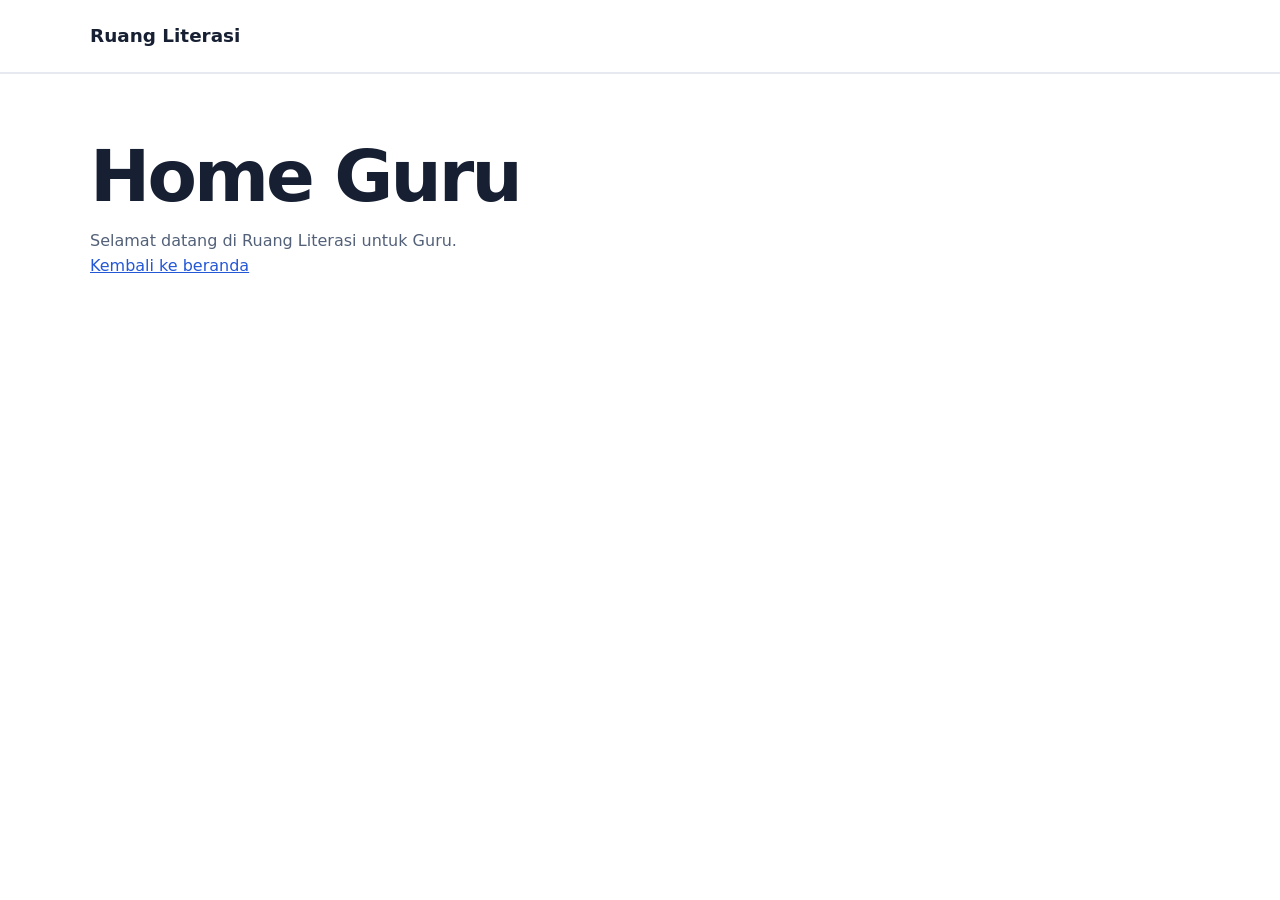
==== home-guru.html @ ae9f27b5 "Tambah halaman guru dan siswa" ====
<!doctype html>
<html lang="id">
  <head>
    <meta charset="utf-8" />
    <meta name="viewport" content="width=device-width, initial-scale=1" />
    <title>Home Guru | Ruang Literasi</title>
    <link rel="stylesheet" href="styles.css" />
  </head>
  <body>
    <a class="skip-link" href="#konten">Lewati ke konten utama</a>
    <header class="site-header">
      <div class="container header-content">
        <a class="brand" href="index.html">Ruang Literasi</a>
      </div>
    </header>
    <main id="konten" class="content-section">
      <div class="container">
        <h1>Home Guru</h1>
        <p>Selamat datang di Ruang Literasi untuk Guru.</p>
        <a href="index.html">Kembali ke beranda</a>
      </div>
    </main>
  </body>
</html>
---- styles.css ----
:root {
  color-scheme: light;
  font-family: system-ui, -apple-system, BlinkMacSystemFont, "Segoe UI", sans-serif;
  color: #172033;
  background: #ffffff;
  font-synthesis: none;
  text-rendering: optimizeLegibility;
  -webkit-font-smoothing: antialiased;
  -moz-osx-font-smoothing: grayscale;
  scroll-behavior: smooth;
}

* {
  box-sizing: border-box;
}

body {
  min-width: 320px;
  min-height: 100vh;
  margin: 0;
  line-height: 1.6;
}

a {
  color: #2457d6;
}

a:focus-visible {
  outline: 3px solid #f4a62a;
  outline-offset: 3px;
}

.container {
  width: min(100% - 2rem, 1100px);
  margin-inline: auto;
}

.skip-link {
  position: absolute;
  top: 0.75rem;
  left: 0.75rem;
  z-index: 1;
  padding: 0.6rem 0.9rem;
  transform: translateY(-160%);
  border-radius: 0.4rem;
  background: #ffffff;
  color: #172033;
}

.skip-link:focus {
  transform: translateY(0);
}

.site-header {
  border-bottom: 1px solid #e6e9ef;
}

.header-content {
  display: flex;
  min-height: 4.5rem;
  align-items: center;
  justify-content: space-between;
  gap: 1.5rem;
}

.brand {
  display: inline-flex;
  align-items: center;
  gap: 0.65rem;
  color: inherit;
  font-size: 1.15rem;
  font-weight: 700;
  text-decoration: none;
  white-space: nowrap;
}

.brand-logo {
  width: 2.25rem;
  height: 2.25rem;
  flex: none;
  color: #2457d6;
}

.nav-list {
  display: flex;
  flex-wrap: wrap;
  gap: 1.25rem;
  margin: 0;
  padding: 0;
  list-style: none;
}

.nav-list a {
  color: inherit;
  text-decoration: none;
}

.nav-list a:hover,
.content-section a:hover {
  text-decoration: underline;
}

.hero {
  overflow: hidden;
  background: linear-gradient(110deg, #f8faff 0%, #ffffff 66%);
}

.hero-layout {
  display: grid;
  min-height: 34rem;
  grid-template-columns: minmax(0, 1fr) minmax(0, 0.9fr);
  align-items: center;
  gap: clamp(2rem, 6vw, 5rem);
  padding-block: clamp(3.5rem, 8vw, 6rem);
}

.hero-copy {
  position: relative;
  z-index: 1;
}

h1,
h2,
p {
  margin-top: 0;
}

h1 {
  max-width: 15ch;
  margin-bottom: 0.75rem;
  font-size: clamp(2.5rem, 7vw, 4.5rem);
  line-height: 1.08;
  letter-spacing: -0.04em;
}

.hero-subtitle {
  max-width: 27ch;
  margin-bottom: 1.25rem;
  color: #34466b;
  font-size: clamp(1.35rem, 3vw, 2rem);
  line-height: 1.3;
}

h2 {
  margin-bottom: 0.75rem;
  font-size: clamp(1.6rem, 4vw, 2.25rem);
  line-height: 1.2;
}

.hero-description {
  max-width: 55ch;
  margin-bottom: 1.75rem;
  color: #526078;
  font-size: 1.1rem;
}

.hero-art {
  display: grid;
  min-width: 0;
  place-items: center;
}

.learning-illustration {
  display: block;
  width: min(100%, 32.5rem);
  height: auto;
}

.button {
  display: inline-block;
  padding: 0.75rem 1.1rem;
  border-radius: 0.5rem;
  background: #2457d6;
  color: #ffffff;
  font-weight: 600;
  text-decoration: none;
}

.hero-actions {
  display: flex;
  flex-wrap: wrap;
  gap: 0.75rem;
}

.button:hover {
  background: #1946b9;
}

.content-section {
  padding-block: 4rem;
  border-top: 1px solid #e6e9ef;
}

.content-section p {
  max-width: 65ch;
  margin-bottom: 0;
  color: #526078;
}

.contact-section {
  background: #f7f8fb;
}

.site-footer {
  padding-block: 1.5rem;
  border-top: 1px solid #e6e9ef;
  color: #526078;
  font-size: 0.9rem;
}

.site-footer p {
  margin-bottom: 0;
}

@media (max-width: 520px) {
  .header-content {
    align-items: flex-start;
    flex-direction: column;
    justify-content: center;
    gap: 0.25rem;
    padding-block: 0.75rem;
  }

  .nav-list {
    gap: 1rem;
  }
}

@media (max-width: 760px) {
  .hero-layout {
    min-height: auto;
    grid-template-columns: 1fr;
    gap: 2rem;
  }

  .learning-illustration {
    width: min(100%, 26rem);
  }
}

@media (prefers-reduced-motion: reduce) {
  :root {
    scroll-behavior: auto;
  }
}
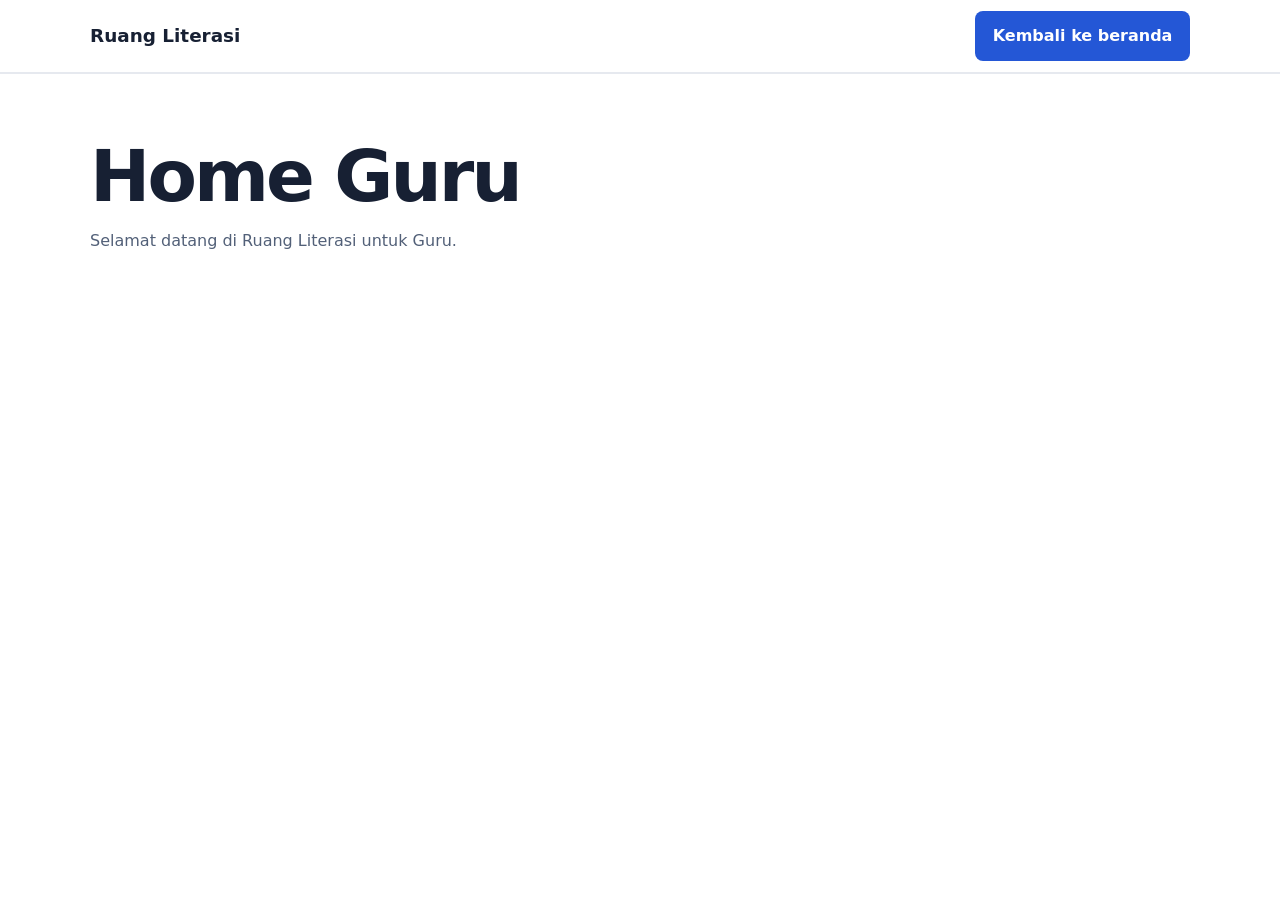
==== commit 732022cd: "Tombol kembali ke beranda berada disisi kanan header home guru sejajar dengan logo ruang literasi" ====
--- a/home-guru.html
+++ b/home-guru.html
@@ -9,15 +9,15 @@
   <body>
     <a class="skip-link" href="#konten">Lewati ke konten utama</a>
     <header class="site-header">
-      <div class="container header-content">
+      <div class="container header-content home-header-content">
         <a class="brand" href="index.html">Ruang Literasi</a>
+        <a class="button" href="index.html">Kembali ke beranda</a>
       </div>
     </header>
     <main id="konten" class="content-section">
       <div class="container">
         <h1>Home Guru</h1>
         <p>Selamat datang di Ruang Literasi untuk Guru.</p>
-        <a href="index.html">Kembali ke beranda</a>
       </div>
     </main>
   </body>
--- a/styles.css
+++ b/styles.css
@@ -63,6 +63,11 @@
   gap: 1.5rem;
 }
 
+.home-header-content {
+  flex-direction: row;
+  gap: 0.75rem;
+}
+
 .brand {
   display: inline-flex;
   align-items: center;
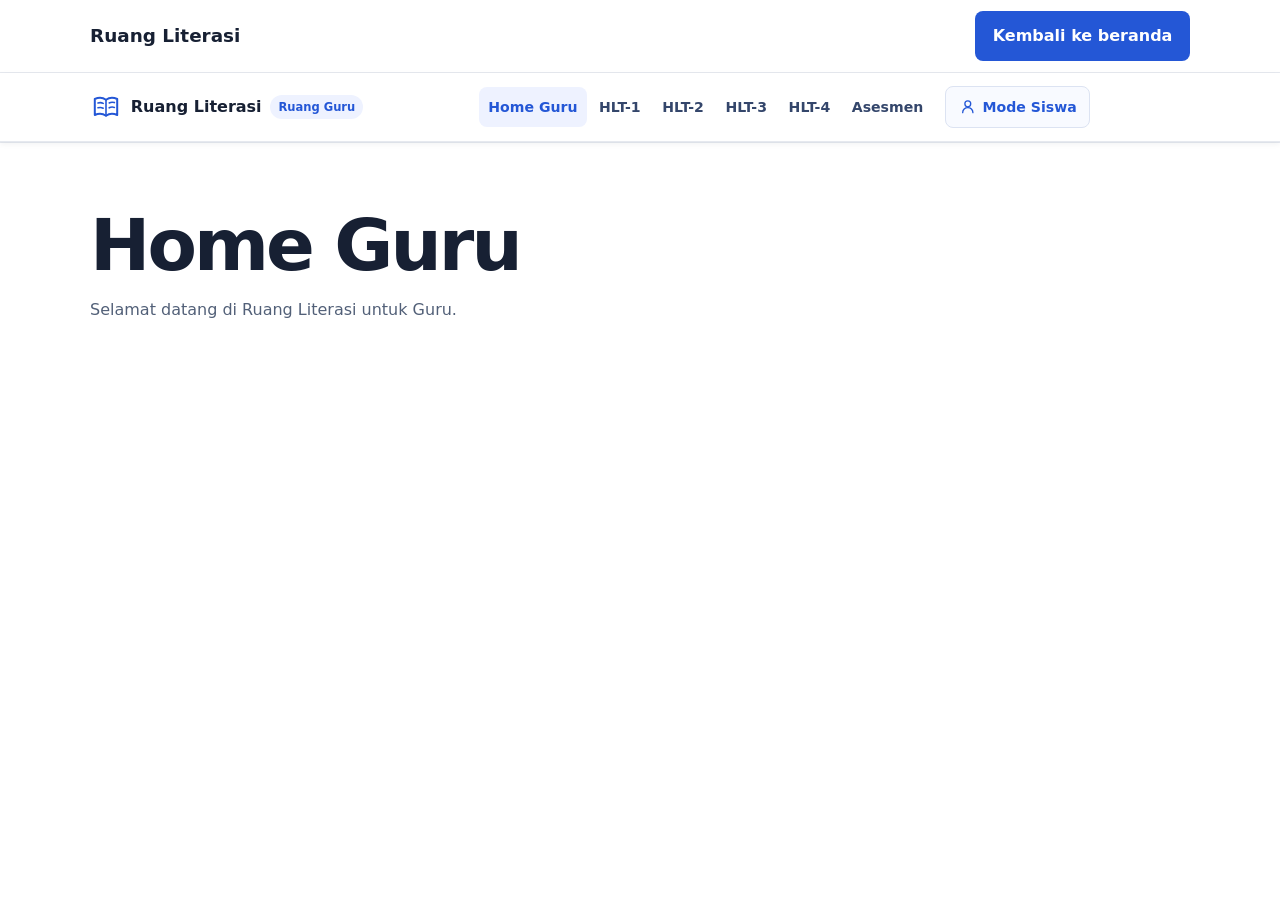
==== commit ce30a840: "Tambah navbar guru dan halaman HLT serta asesmen." ====
--- a/home-guru.html
+++ b/home-guru.html
@@ -14,11 +14,109 @@
         <a class="button" href="index.html">Kembali ke beranda</a>
       </div>
     </header>
+    <nav class="teacher-nav" aria-label="Navigasi guru">
+      <div class="container teacher-nav__inner">
+        <a class="teacher-nav__identity" href="home-guru.html" aria-label="Ruang Literasi, Home Guru">
+          <svg
+            class="teacher-nav__logo"
+            viewBox="0 0 40 40"
+            aria-hidden="true"
+          >
+            <path
+              d="M20 11c-4.2-3-9-3.1-14-1v20c5-2.1 9.8-2 14 1 4.2-3 9-3.1 14-1V10c-5-2.1-9.8-2-14 1Z"
+              fill="none"
+              stroke="currentColor"
+              stroke-linecap="round"
+              stroke-linejoin="round"
+              stroke-width="2.5"
+            />
+            <path
+              d="M20 11v20M10 15c2.4-.7 4.6-.5 6.5.5M24 15c1.9-1 4.1-1.2 6.5-.5M10 21c2.4-.7 4.6-.5 6.5.5M24 21c1.9-1 4.1-1.2 6.5-.5"
+              fill="none"
+              stroke="currentColor"
+              stroke-linecap="round"
+              stroke-width="2"
+            />
+          </svg>
+          <span class="teacher-nav__brand">Ruang Literasi</span>
+          <span class="teacher-nav__badge">Ruang Guru</span>
+        </a>
+
+        <div class="teacher-nav__menu" id="teacher-nav-menu">
+          <ul class="teacher-nav__links">
+            <li><a class="teacher-nav__link is-active" href="home-guru.html" aria-current="page">Home Guru</a></li>
+            <li><a class="teacher-nav__link" href="hlt-1.html">HLT-1</a></li>
+            <li><a class="teacher-nav__link" href="hlt-2.html">HLT-2</a></li>
+            <li><a class="teacher-nav__link" href="hlt-3.html">HLT-3</a></li>
+            <li><a class="teacher-nav__link" href="hlt-4.html">HLT-4</a></li>
+            <li><a class="teacher-nav__link" href="asesmen.html">Asesmen</a></li>
+          </ul>
+          <a class="teacher-nav__student-link" href="home-siswa.html">
+            <svg viewBox="0 0 24 24" aria-hidden="true">
+              <path d="M12 12a4 4 0 1 0 0-8 4 4 0 0 0 0 8Zm-7 8a7 7 0 0 1 14 0" fill="none" stroke="currentColor" stroke-linecap="round" stroke-width="1.8" />
+            </svg>
+            Mode Siswa
+          </a>
+        </div>
+
+        <button
+          class="teacher-nav__toggle"
+          type="button"
+          aria-label="Buka menu navigasi"
+          aria-expanded="false"
+          aria-controls="teacher-nav-menu"
+        >
+          <span></span>
+          <span></span>
+          <span></span>
+        </button>
+      </div>
+    </nav>
     <main id="konten" class="content-section">
       <div class="container">
         <h1>Home Guru</h1>
         <p>Selamat datang di Ruang Literasi untuk Guru.</p>
       </div>
     </main>
+    <script>
+      const navToggle = document.querySelector(".teacher-nav__toggle");
+      const navMenu = document.querySelector("#teacher-nav-menu");
+
+      function setNavMenuOpen(isOpen) {
+        navToggle.setAttribute("aria-expanded", String(isOpen));
+        navToggle.setAttribute(
+          "aria-label",
+          isOpen ? "Tutup menu navigasi" : "Buka menu navigasi"
+        );
+        navMenu.classList.toggle("is-open", isOpen);
+      }
+
+      navToggle.addEventListener("click", () => {
+        const isOpen = navToggle.getAttribute("aria-expanded") === "true";
+        setNavMenuOpen(!isOpen);
+      });
+
+      navMenu.addEventListener("click", (event) => {
+        if (event.target.closest("a")) {
+          setNavMenuOpen(false);
+        }
+      });
+
+      document.addEventListener("click", (event) => {
+        if (!event.target.closest(".teacher-nav")) {
+          setNavMenuOpen(false);
+        }
+      });
+
+      document.addEventListener("keydown", (event) => {
+        if (
+          event.key === "Escape" &&
+          navToggle.getAttribute("aria-expanded") === "true"
+        ) {
+          setNavMenuOpen(false);
+          navToggle.focus();
+        }
+      });
+    </script>
   </body>
 </html>
--- a/styles.css
+++ b/styles.css
@@ -68,6 +68,145 @@
   gap: 0.75rem;
 }
 
+.teacher-nav {
+  position: sticky;
+  top: 0;
+  z-index: 50;
+  width: 100%;
+  border-bottom: 1px solid #e6e9ef;
+  background: #ffffff;
+  box-shadow: 0 2px 6px rgb(23 32 51 / 6%);
+}
+
+.teacher-nav__inner {
+  position: relative;
+  display: flex;
+  min-height: 4.25rem;
+  align-items: center;
+  justify-content: space-between;
+  gap: 1rem;
+}
+
+.teacher-nav__identity {
+  display: inline-flex;
+  flex: none;
+  align-items: center;
+  gap: 0.55rem;
+  color: inherit;
+  text-decoration: none;
+  white-space: nowrap;
+}
+
+.teacher-nav__logo {
+  width: 2rem;
+  height: 2rem;
+  color: #2457d6;
+}
+
+.teacher-nav__brand {
+  font-size: 1rem;
+  font-weight: 700;
+}
+
+.teacher-nav__badge {
+  padding: 0.2rem 0.5rem;
+  border-radius: 999px;
+  background: #eef2ff;
+  color: #2457d6;
+  font-size: 0.72rem;
+  font-weight: 700;
+}
+
+.teacher-nav__menu {
+  display: flex;
+  flex: 1;
+  align-items: center;
+  justify-content: center;
+  gap: 0.75rem;
+}
+
+.teacher-nav__links {
+  display: flex;
+  align-items: center;
+  gap: 0.15rem;
+  margin: 0;
+  padding: 0;
+  list-style: none;
+}
+
+.teacher-nav__link {
+  display: block;
+  padding: 0.55rem 0.6rem;
+  border-radius: 0.5rem;
+  color: #34466b;
+  font-size: 0.88rem;
+  font-weight: 600;
+  text-decoration: none;
+  white-space: nowrap;
+  transition: background-color 160ms ease, color 160ms ease;
+}
+
+.teacher-nav__link:hover {
+  background: #f3f6fc;
+  color: #2457d6;
+}
+
+.teacher-nav__link.is-active {
+  background: #eef2ff;
+  color: #2457d6;
+}
+
+.teacher-nav__student-link {
+  display: inline-flex;
+  flex: none;
+  align-items: center;
+  justify-content: center;
+  gap: 0.4rem;
+  padding: 0.55rem 0.8rem;
+  border: 1px solid #dce3f2;
+  border-radius: 0.5rem;
+  background: #f8faff;
+  color: #2457d6;
+  font-size: 0.88rem;
+  font-weight: 600;
+  text-decoration: none;
+  white-space: nowrap;
+  transition: background-color 160ms ease, border-color 160ms ease;
+}
+
+.teacher-nav__student-link:hover {
+  border-color: #b8c5e3;
+  background: #eef2ff;
+}
+
+.teacher-nav__student-link svg {
+  width: 1.1rem;
+  height: 1.1rem;
+}
+
+.teacher-nav__toggle {
+  display: none;
+  width: 2.75rem;
+  height: 2.75rem;
+  flex: none;
+  flex-direction: column;
+  align-items: center;
+  justify-content: center;
+  gap: 0.3rem;
+  border: 1px solid #dce3f2;
+  border-radius: 0.5rem;
+  background: #ffffff;
+  color: #2457d6;
+  cursor: pointer;
+}
+
+.teacher-nav__toggle span {
+  width: 1.2rem;
+  height: 2px;
+  border-radius: 2px;
+  background: currentColor;
+}
+
 .brand {
   display: inline-flex;
   align-items: center;
@@ -243,6 +382,46 @@
   }
 }
 
+@media (max-width: 900px) {
+  .teacher-nav__toggle {
+    display: inline-flex;
+  }
+
+  .teacher-nav__menu {
+    position: absolute;
+    top: 100%;
+    right: 0;
+    left: 0;
+    display: none;
+    align-items: stretch;
+    flex-direction: column;
+    gap: 0.75rem;
+    padding: 0.75rem 1rem 1rem;
+    border-bottom: 1px solid #e6e9ef;
+    background: #ffffff;
+    box-shadow: 0 8px 14px rgb(23 32 51 / 8%);
+  }
+
+  .teacher-nav__menu.is-open {
+    display: flex;
+  }
+
+  .teacher-nav__links {
+    align-items: stretch;
+    flex-direction: column;
+    gap: 0.15rem;
+  }
+
+  .teacher-nav__link {
+    padding: 0.7rem 0.75rem;
+  }
+
+  .teacher-nav__student-link {
+    width: 100%;
+    padding-block: 0.7rem;
+  }
+}
+
 @media (prefers-reduced-motion: reduce) {
   :root {
     scroll-behavior: auto;
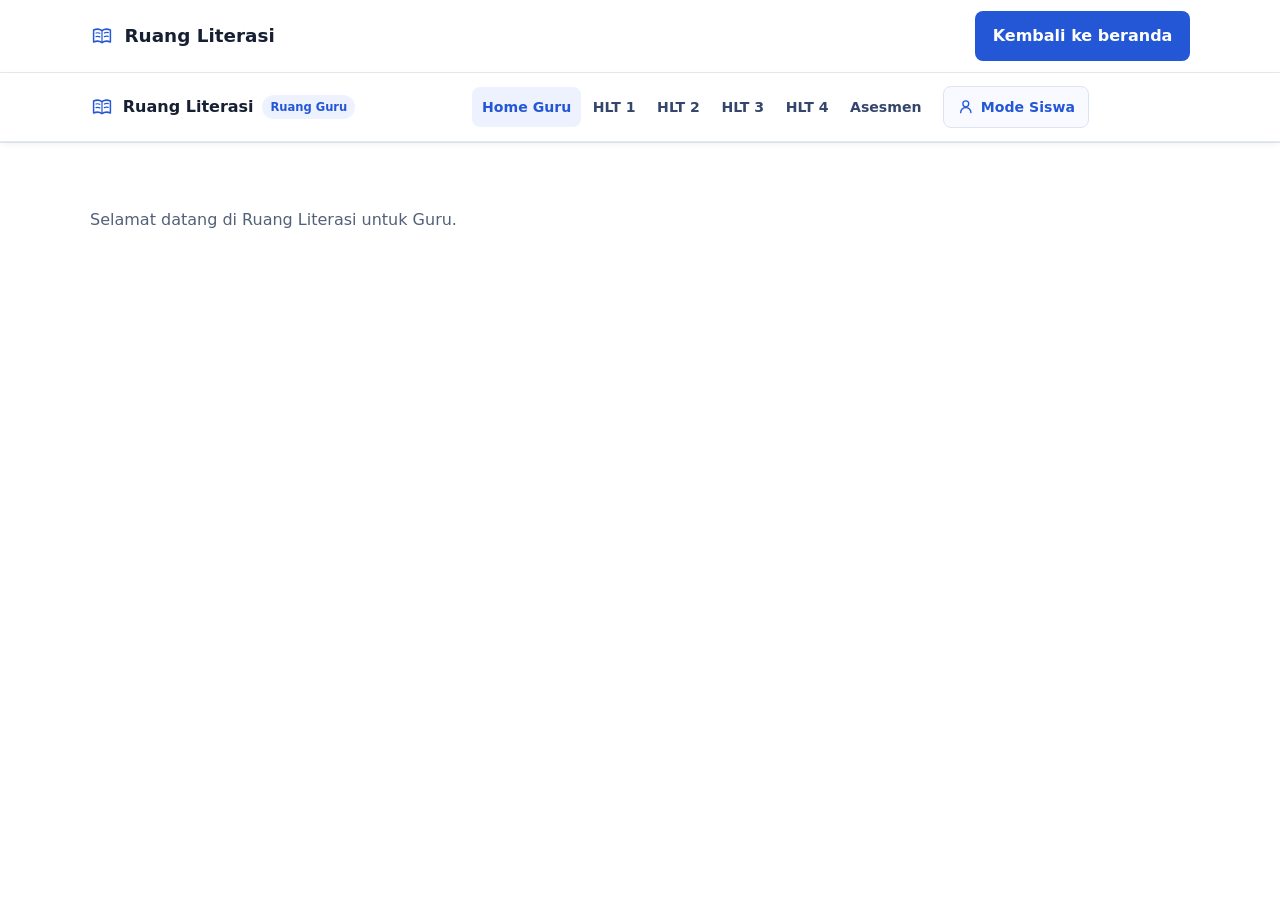
==== commit 7f2d7c96: "home guru seperti semula" ====
--- a/home-guru.html
+++ b/home-guru.html
@@ -10,7 +10,30 @@
     <a class="skip-link" href="#konten">Lewati ke konten utama</a>
     <header class="site-header">
       <div class="container header-content home-header-content">
-        <a class="brand" href="index.html">Ruang Literasi</a>
+        <a class="brand" href="index.html">
+          <svg
+            class="brand-logo"
+            viewBox="0 0 40 40"
+            aria-hidden="true"
+          >
+            <path
+              d="M20 11c-4.2-3-9-3.1-14-1v20c5-2.1 9.8-2 14 1 4.2-3 9-3.1 14-1V10c-5-2.1-9.8-2-14 1Z"
+              fill="none"
+              stroke="currentColor"
+              stroke-linecap="round"
+              stroke-linejoin="round"
+              stroke-width="2.5"
+            />
+            <path
+              d="M20 11v20M10 15c2.4-.7 4.6-.5 6.5.5M24 15c1.9-1 4.1-1.2 6.5-.5M10 21c2.4-.7 4.6-.5 6.5.5M24 21c1.9-1 4.1-1.2 6.5-.5"
+              fill="none"
+              stroke="currentColor"
+              stroke-linecap="round"
+              stroke-width="2"
+            />
+          </svg>
+          <span>Ruang Literasi</span>
+        </a>
         <a class="button" href="index.html">Kembali ke beranda</a>
       </div>
     </header>
@@ -45,10 +68,10 @@
         <div class="teacher-nav__menu" id="teacher-nav-menu">
           <ul class="teacher-nav__links">
             <li><a class="teacher-nav__link is-active" href="home-guru.html" aria-current="page">Home Guru</a></li>
-            <li><a class="teacher-nav__link" href="hlt-1.html">HLT-1</a></li>
-            <li><a class="teacher-nav__link" href="hlt-2.html">HLT-2</a></li>
-            <li><a class="teacher-nav__link" href="hlt-3.html">HLT-3</a></li>
-            <li><a class="teacher-nav__link" href="hlt-4.html">HLT-4</a></li>
+            <li><a class="teacher-nav__link" href="hlt-1.html">HLT 1</a></li>
+            <li><a class="teacher-nav__link" href="hlt-2.html">HLT 2</a></li>
+            <li><a class="teacher-nav__link" href="hlt-3.html">HLT 3</a></li>
+            <li><a class="teacher-nav__link" href="hlt-4.html">HLT 4</a></li>
             <li><a class="teacher-nav__link" href="asesmen.html">Asesmen</a></li>
           </ul>
           <a class="teacher-nav__student-link" href="home-siswa.html">
@@ -74,7 +97,6 @@
     </nav>
     <main id="konten" class="content-section">
       <div class="container">
-        <h1>Home Guru</h1>
         <p>Selamat datang di Ruang Literasi untuk Guru.</p>
       </div>
     </main>
--- a/styles.css
+++ b/styles.css
@@ -68,6 +68,11 @@
   gap: 0.75rem;
 }
 
+.home-header-content .brand-logo {
+  width: 1.5rem;
+  height: 1.5rem;
+}
+
 .teacher-nav {
   position: sticky;
   top: 0;
@@ -98,8 +103,9 @@
 }
 
 .teacher-nav__logo {
-  width: 2rem;
-  height: 2rem;
+  width: 1.5rem;
+  height: 1.5rem;
+  flex: none;
   color: #2457d6;
 }
 
@@ -131,7 +137,7 @@
   gap: 0.15rem;
   margin: 0;
   padding: 0;
-  list-style: none;
+  list-style-type: none;
 }
 
 .teacher-nav__link {
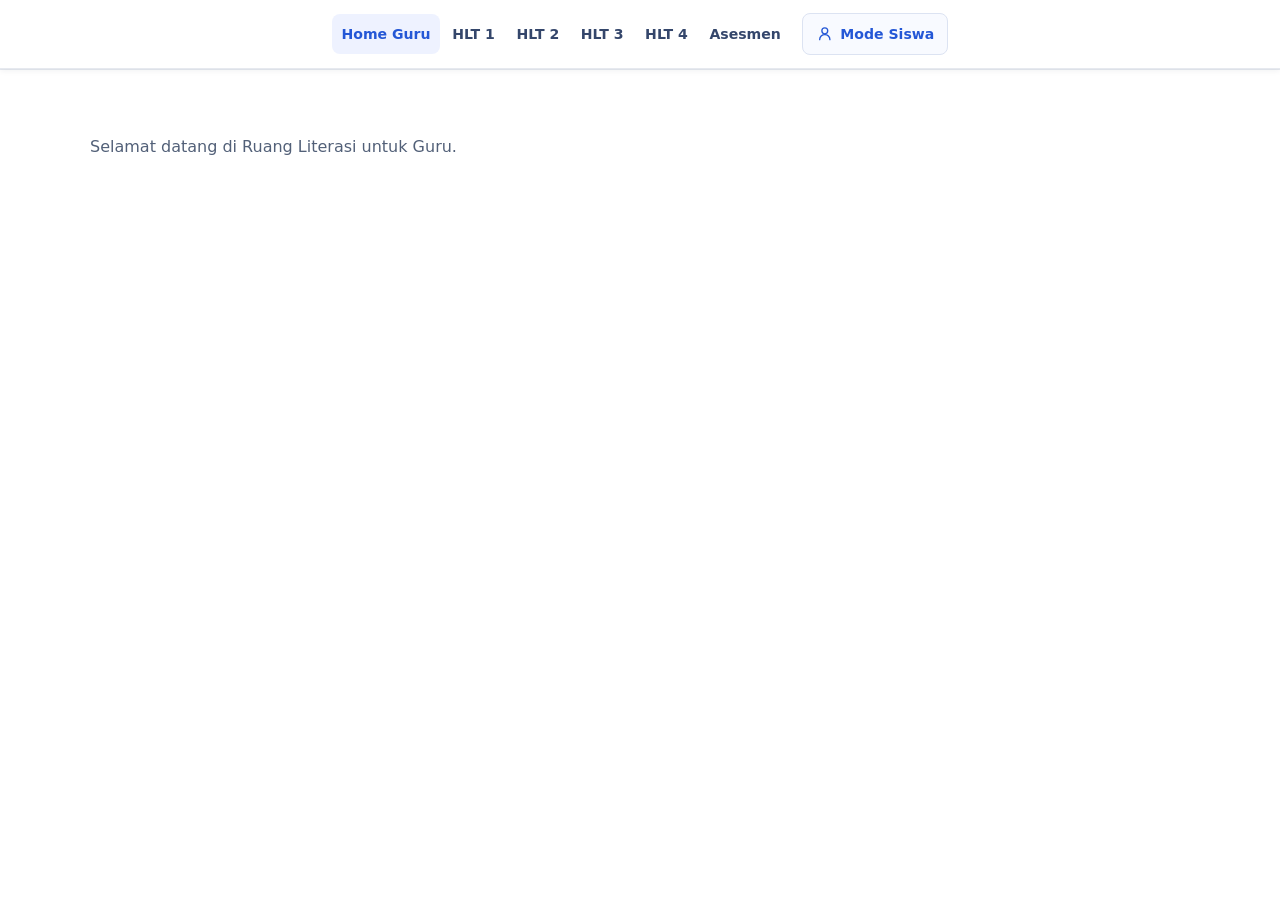
==== commit 7f200949: "Hapus logo ruang literasi yang sejajar dengan home guru, HLT1sampai mode  siswa. kemudian perbaikan " ====
--- a/home-guru.html
+++ b/home-guru.html
@@ -8,64 +8,9 @@
   </head>
   <body>
     <a class="skip-link" href="#konten">Lewati ke konten utama</a>
-    <header class="site-header">
-      <div class="container header-content home-header-content">
-        <a class="brand" href="index.html">
-          <svg
-            class="brand-logo"
-            viewBox="0 0 40 40"
-            aria-hidden="true"
-          >
-            <path
-              d="M20 11c-4.2-3-9-3.1-14-1v20c5-2.1 9.8-2 14 1 4.2-3 9-3.1 14-1V10c-5-2.1-9.8-2-14 1Z"
-              fill="none"
-              stroke="currentColor"
-              stroke-linecap="round"
-              stroke-linejoin="round"
-              stroke-width="2.5"
-            />
-            <path
-              d="M20 11v20M10 15c2.4-.7 4.6-.5 6.5.5M24 15c1.9-1 4.1-1.2 6.5-.5M10 21c2.4-.7 4.6-.5 6.5.5M24 21c1.9-1 4.1-1.2 6.5-.5"
-              fill="none"
-              stroke="currentColor"
-              stroke-linecap="round"
-              stroke-width="2"
-            />
-          </svg>
-          <span>Ruang Literasi</span>
-        </a>
-        <a class="button" href="index.html">Kembali ke beranda</a>
-      </div>
-    </header>
     <nav class="teacher-nav" aria-label="Navigasi guru">
       <div class="container teacher-nav__inner">
-        <a class="teacher-nav__identity" href="home-guru.html" aria-label="Ruang Literasi, Home Guru">
-          <svg
-            class="teacher-nav__logo"
-            viewBox="0 0 40 40"
-            aria-hidden="true"
-          >
-            <path
-              d="M20 11c-4.2-3-9-3.1-14-1v20c5-2.1 9.8-2 14 1 4.2-3 9-3.1 14-1V10c-5-2.1-9.8-2-14 1Z"
-              fill="none"
-              stroke="currentColor"
-              stroke-linecap="round"
-              stroke-linejoin="round"
-              stroke-width="2.5"
-            />
-            <path
-              d="M20 11v20M10 15c2.4-.7 4.6-.5 6.5.5M24 15c1.9-1 4.1-1.2 6.5-.5M10 21c2.4-.7 4.6-.5 6.5.5M24 21c1.9-1 4.1-1.2 6.5-.5"
-              fill="none"
-              stroke="currentColor"
-              stroke-linecap="round"
-              stroke-width="2"
-            />
-          </svg>
-          <span class="teacher-nav__brand">Ruang Literasi</span>
-          <span class="teacher-nav__badge">Ruang Guru</span>
-        </a>
-
-        <div class="teacher-nav__menu" id="teacher-nav-menu">
+        <div class="teacher-nav__menu teacher-nav__menu--centered" id="teacher-nav-menu">
           <ul class="teacher-nav__links">
             <li><a class="teacher-nav__link is-active" href="home-guru.html" aria-current="page">Home Guru</a></li>
             <li><a class="teacher-nav__link" href="hlt-1.html">HLT 1</a></li>
--- a/styles.css
+++ b/styles.css
@@ -129,6 +129,11 @@
   align-items: center;
   justify-content: center;
   gap: 0.75rem;
+}
+
+.teacher-nav__menu--centered {
+  width: 100%;
+  justify-content: center;
 }
 
 .teacher-nav__links {
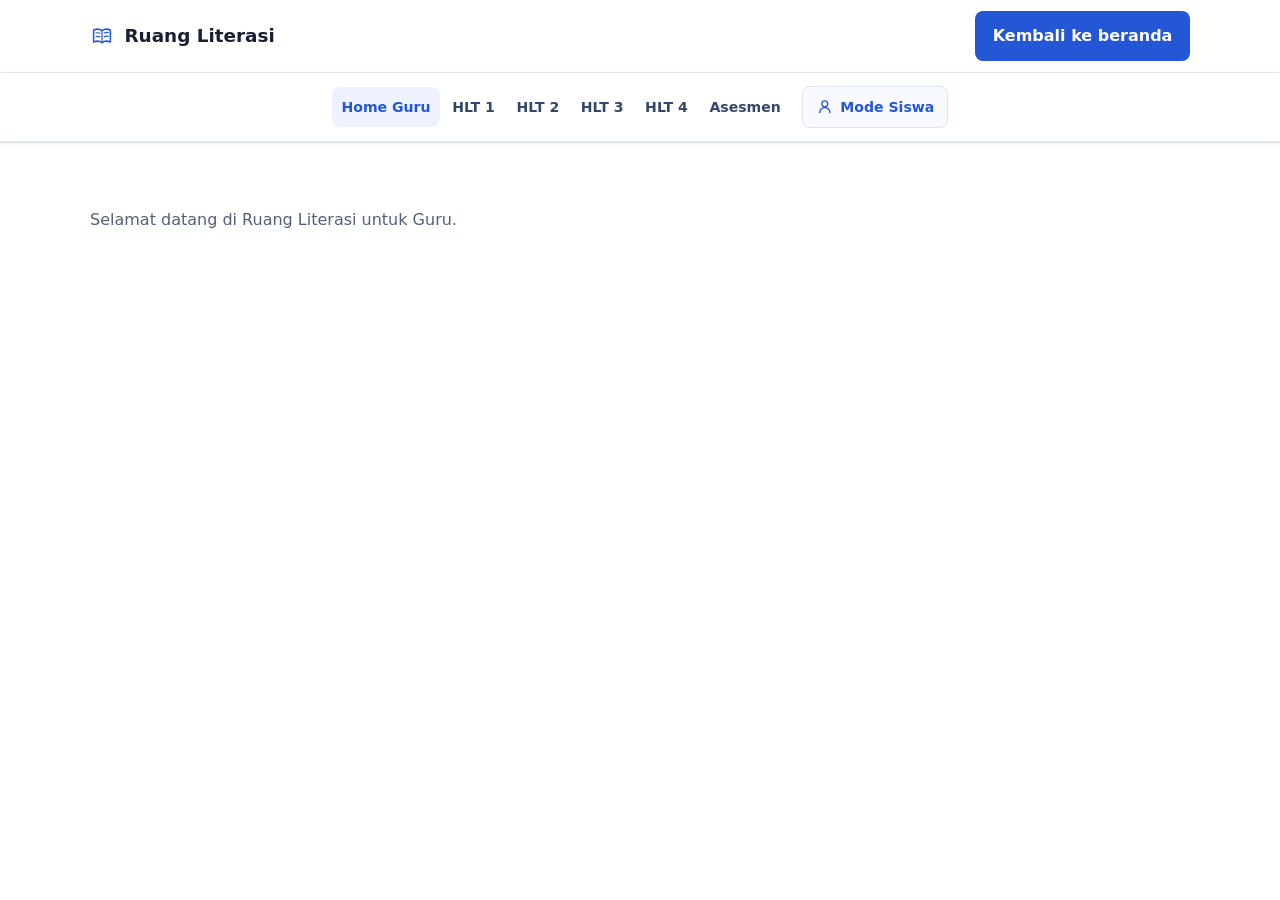
==== commit 084f1bb4: "menambah header diatas navigasi pada page home guru yang berisi logo dan teks ruang literasi di kiri" ====
--- a/home-guru.html
+++ b/home-guru.html
@@ -8,6 +8,35 @@
   </head>
   <body>
     <a class="skip-link" href="#konten">Lewati ke konten utama</a>
+    <header class="site-header">
+      <div class="container header-content home-header-content">
+        <a class="brand" href="index.html" aria-label="Ruang Literasi, beranda">
+          <svg
+            class="brand-logo"
+            viewBox="0 0 40 40"
+            aria-hidden="true"
+          >
+            <path
+              d="M20 11c-4.2-3-9-3.1-14-1v20c5-2.1 9.8-2 14 1 4.2-3 9-3.1 14-1V10c-5-2.1-9.8-2-14 1Z"
+              fill="none"
+              stroke="currentColor"
+              stroke-linecap="round"
+              stroke-linejoin="round"
+              stroke-width="2.5"
+            />
+            <path
+              d="M20 11v20M10 15c2.4-.7 4.6-.5 6.5.5M24 15c1.9-1 4.1-1.2 6.5-.5M10 21c2.4-.7 4.6-.5 6.5.5M24 21c1.9-1 4.1-1.2 6.5-.5"
+              fill="none"
+              stroke="currentColor"
+              stroke-linecap="round"
+              stroke-width="2"
+            />
+          </svg>
+          <span>Ruang Literasi</span>
+        </a>
+        <a class="button" href="index.html">Kembali ke beranda</a>
+      </div>
+    </header>
     <nav class="teacher-nav" aria-label="Navigasi guru">
       <div class="container teacher-nav__inner">
         <div class="teacher-nav__menu teacher-nav__menu--centered" id="teacher-nav-menu">
